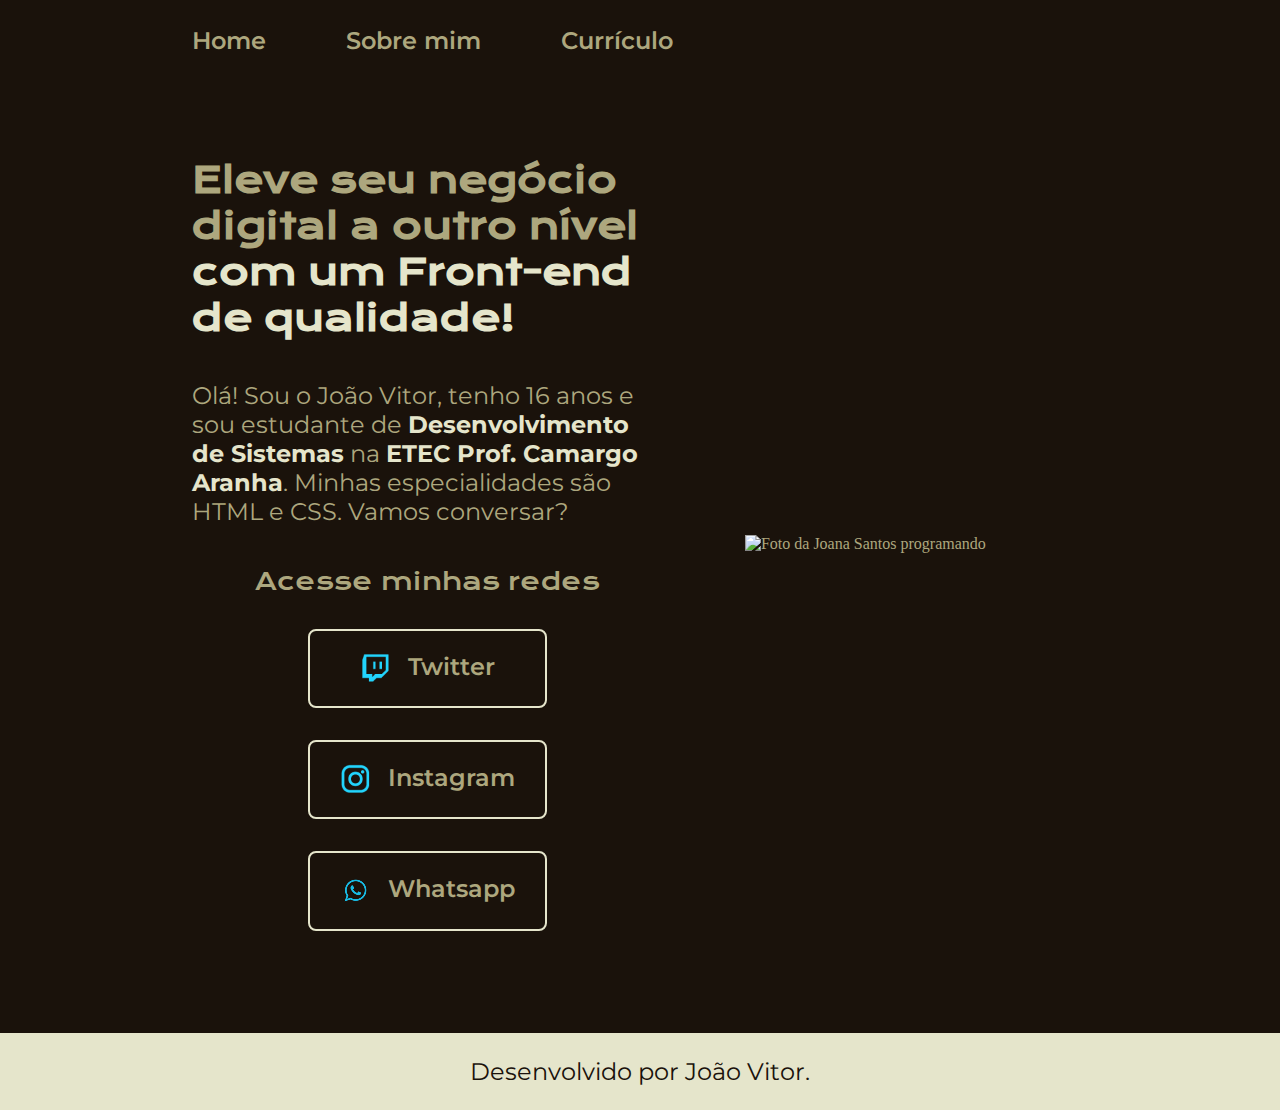
==== index.html @ 77acce2d "Add files via upload" ====
<!DOCTYPE html>
<html lang="pt-br">

<head>
    <meta charset="UTF-8">
    <meta http-equiv="X-UA-Compatible" content="IE=edge">
    <meta name="viewport" content="width=device-width, initial-scale=1.0">
    <title>Portifolio</title>
    <link rel="stylesheet" href="./styles/styles/style.css">
</head>

<body>
    <header class="cabecalho">
        <nav class="cabecalho__menu">
            <a href="index.html" class="cabecalho__menu__link">Home</a>
            <a href="about.html" class="cabecalho__menu__link">Sobre mim</a>
            <a href="resume.html" class="cabecalho__menu__link">Currículo</a>
        </nav>
    </header>
    <main class="apresentacao">
        <section class="apresentacao__conteudo">
            <h1 class="apresentacao__conteudo__titulo">Eleve seu negócio digital a outro nível<strong 
            class="titulo-destaque"> com um Front-end de qualidade!
            </strong></h1>
            <p class="apresentacao__conteudo__texto">Olá! Sou o João Vitor, tenho 16 anos e sou estudante de 
            <strong class="titulo-destaque"> Desenvolvimento de Sistemas</strong> na <strong class="titulo-destaque"> ETEC Prof. Camargo Aranha</strong>. Minhas especialidades são HTML e CSS. Vamos conversar?</p>
            <div class="apresentacao__links">
                <h2 class="apresentacao__links__subtitulo">Acesse minhas redes</h2>
                <a class="apresentacao__links__navegacao" href="https://twitter.com/abbanachio">
                    <img src="./assets/twitch.png">
                    Twitter
                </a>
                <a class="apresentacao__links__navegacao" href="https://www.instagram.com/kn_joao">
                    <img src="./assets/instagram.png">
                    Instagram
                </a>
                <a class="apresentacao__links__navegacao" href="https://wa.me/5511967108132">
                    <img src="./assets/whatsapp.png">
                    Whatsapp
                </a>
            </div>
        </section>
        <img class="apresentacao__imagem" src="./assets/imagem.png" alt="Foto da Joana Santos programando">
    </main>
    <footer class="rodape">
        <p>Desenvolvido por João Vitor.</p>
    </footer>
</body>

</html>
---- styles/styles/style.css ----
@import url('https://fonts.googleapis.com/css2?family=Krona+One&family=Montserrat:wght@400;600&display=swap');

*{
    margin: 0;
    padding: 0;
}

:root {
    --cor-primaria: #1A120B;
    --cor-secundaria: #ada77e;
    --cor-terciaria: #E5E5CB;
    --cor-hover: #3C2A21;

    --fonte-principal: 'Krona One', sans-serif;
    --fonte-secundaria: 'Montserrat', sans-serif;
}

body{
    /* height: 100vh; */
    box-sizing: border-box;
    background-color: var(--cor-primaria);
    color: var(--cor-secundaria);
}

.cabecalho{
    padding: 2% 0 0 15%;
}

.cabecalho__menu{
    display: flex;
    gap: 80px
}

.cabecalho__menu__link{
    font-family: var(--fonte-secundaria);
    font-size: 1.5rem;
    font-weight: 600;
    color: var(--cor-secundaria);
    text-decoration: none;
}

.cabecalho__menu__link:hover{
    text-decoration:underline;
}

.apresentacao{
    padding: 8% 15%;
    display: flex;
    align-items: center;
    justify-content: space-between;
    gap: 82px;
}

.titulo-destaque{
    color: var(--cor-terciaria);
}

.apresentacao__conteudo{
    width: 615px;
    display: flex;
    flex-direction: column;
    gap: 40px;
}

.apresentacao__conteudo__titulo{
    font-size: 2.25rem;
    font-family: var(--fonte-principal);
}
.apresentacao__conteudo__texto{
    font-size: 1.5rem;
    font-family: var(--fonte-secundaria);
}

.apresentacao__links{
    display: flex;
    flex-direction: column;
    justify-content: space-between;
    align-items: center;
    gap: 32px;
}
.apresentacao__links__subtitulo{
    font-family: var(--fonte-principal);
    font-weight: 400;
    font-size: 1.5rem;
}
.apresentacao__links__navegacao{
    /* background-color: #22D4FD; */
    display: flex;
    justify-content: center;
    gap: 16px;
    border: 2px solid var(--cor-terciaria);
    width: 50%;
    text-align: center;
    border-radius: 8px;
    font-size: 1.5rem;
    font-weight: 600;
    padding: 21.5px 0;
    text-decoration: none;
    color: var(--cor-secundaria);
    font-family: var(--fonte-secundaria);
}
.apresentacao__links__navegacao:hover{
    background-color: var(--cor-hover);
}

.apresentacao__imagem{
    width: 50%;
}

.rodape{
    color: var(--cor-primaria);
    background-color: var(--cor-terciaria);
    padding: 24px;
    text-align: center;
    font-family: var(--fonte-secundaria);
    font-size: 1.5rem;
    font-weight: 400;
}

@media (max-width: 1200px){
    .cabecalho {
        padding: 10%;
    }

    .cabecalho__menu{
        justify-content: center;
    }

    .apresentacao {
        flex-direction: column-reverse;
        padding: 5%;
    }

    .apresentacao__conteudo{
        width: auto;
    }
}
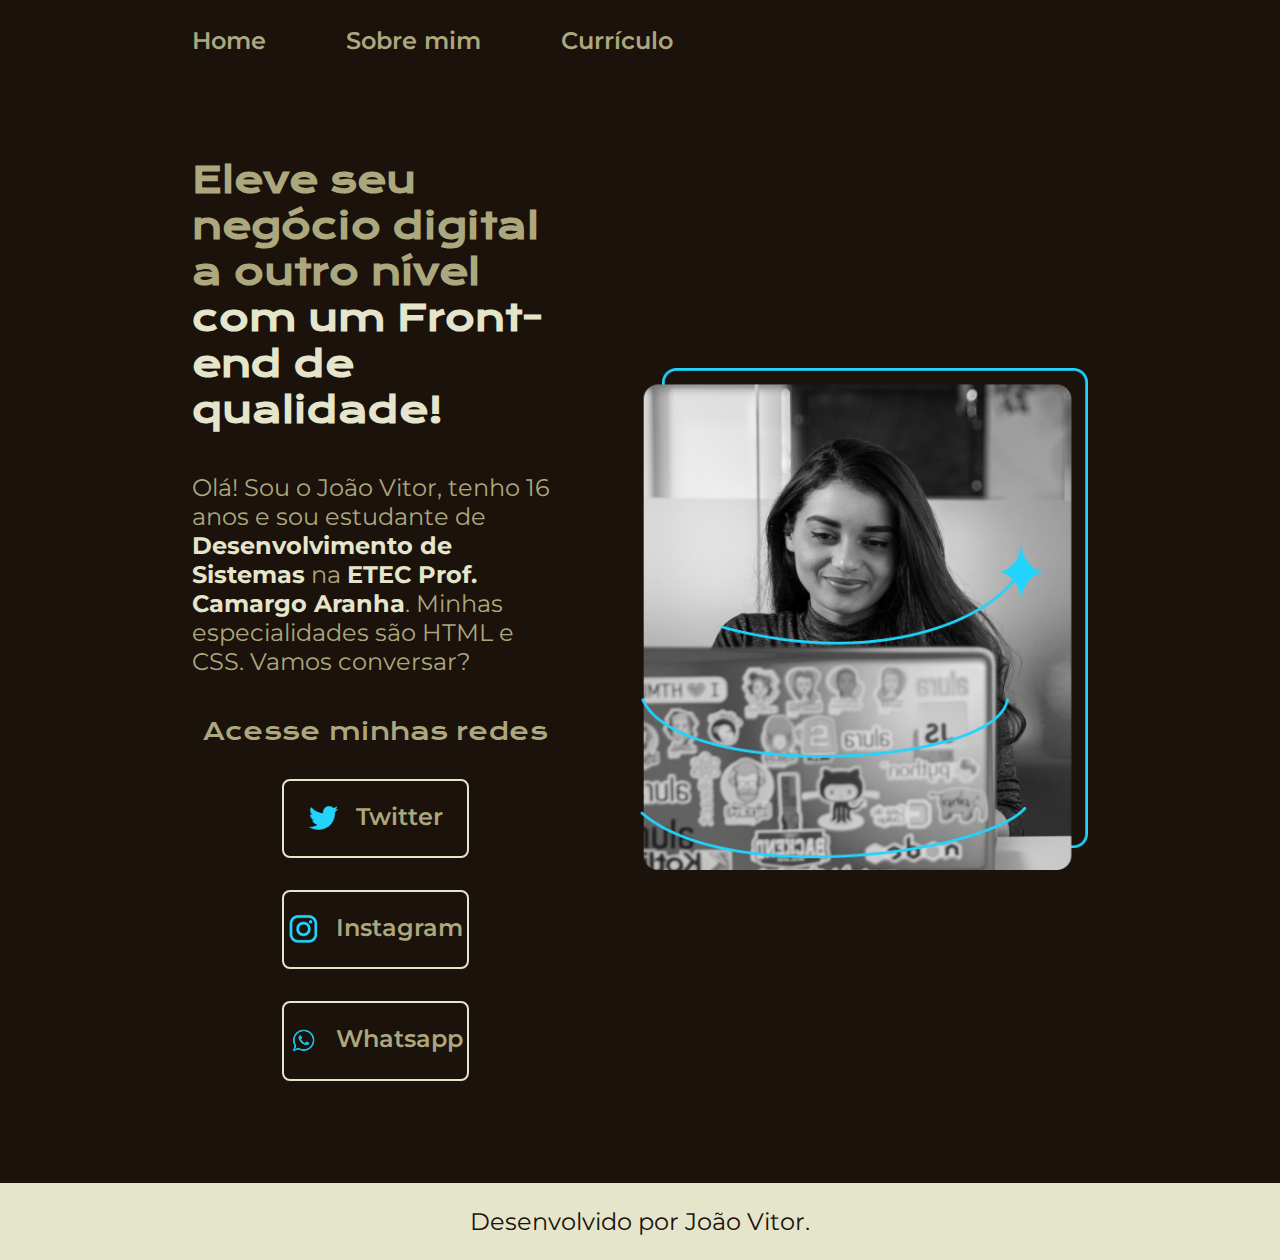
==== commit 3aefe548: "Update index.html" ====
--- a/index.html
+++ b/index.html
@@ -27,7 +27,7 @@
             <div class="apresentacao__links">
                 <h2 class="apresentacao__links__subtitulo">Acesse minhas redes</h2>
                 <a class="apresentacao__links__navegacao" href="https://twitter.com/abbanachio">
-                    <img src="./assets/twitch.png">
+                    <img src="./assets/twitter.png">
                     Twitter
                 </a>
                 <a class="apresentacao__links__navegacao" href="https://www.instagram.com/kn_joao">
@@ -47,4 +47,4 @@
     </footer>
 </body>
 
-</html>+</html>
--- a/styles/styles/style.css
+++ b/styles/styles/style.css
@@ -124,6 +124,7 @@
 
     .cabecalho__menu{
         justify-content: center;
+        gap: 60px
     }
 
     .apresentacao {
@@ -134,4 +135,4 @@
     .apresentacao__conteudo{
         width: auto;
     }
-}+}
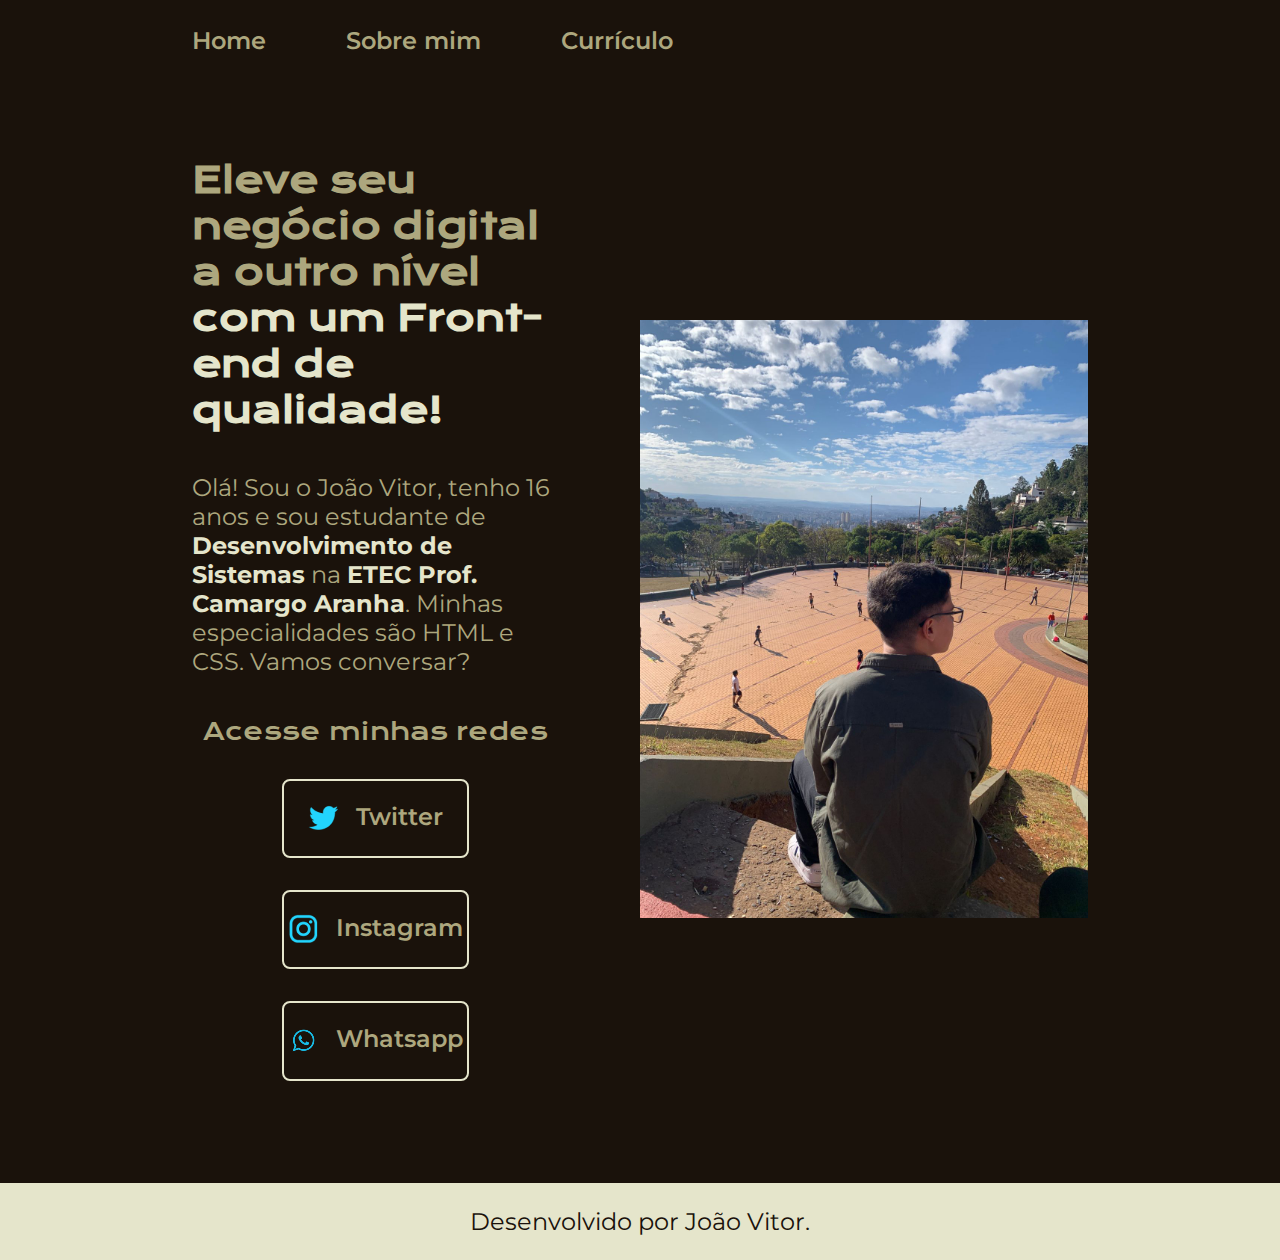
==== commit 9f20534e: "Updated Photo" ====
--- a/index.html
+++ b/index.html
@@ -40,7 +40,7 @@
                 </a>
             </div>
         </section>
-        <img class="apresentacao__imagem" src="./assets/imagem.png" alt="Foto da Joana Santos programando">
+        <img class="apresentacao__imagem" src="./assets/foto.jpg" alt="Foto do João Vitor">
     </main>
     <footer class="rodape">
         <p>Desenvolvido por João Vitor.</p>
